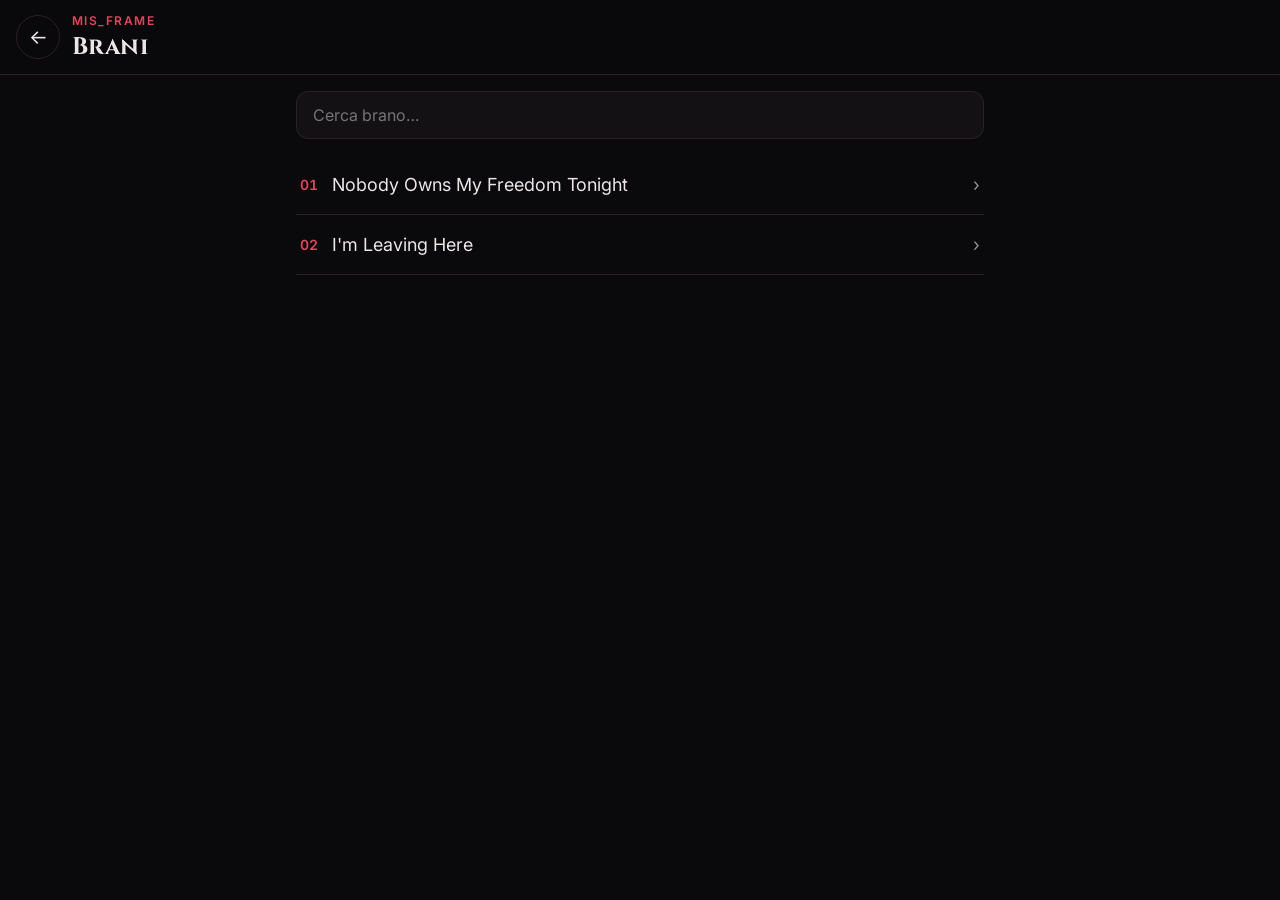
==== brani.html @ 932f3bbf "Sito Mis_Frame: frontpage e area di studio brani - Home: foto, ultima uscita con video, prossima usc" ====
<!DOCTYPE html>
<html lang="it">
<head>
  <meta charset="UTF-8" />
  <meta name="viewport" content="width=device-width, initial-scale=1.0, viewport-fit=cover" />
  <meta name="theme-color" content="#0a090b" />
  <meta name="robots" content="noindex, nofollow" />
  <title>Brani</title>
  <link rel="preconnect" href="https://fonts.googleapis.com" />
  <link rel="preconnect" href="https://fonts.gstatic.com" crossorigin />
  <link href="https://fonts.googleapis.com/css2?family=UnifrakturMaguntia&family=Cinzel:wght@500;700&family=Inter:wght@400;500;600&display=swap" rel="stylesheet" />
  <link rel="stylesheet" href="style.css?v=6" />
</head>
<body class="brani">

  <!-- ELENCO -->
  <section id="vistaElenco">
    <header class="barra">
      <a href="index.html" class="indietro" aria-label="Torna alla home">←</a>
      <div>
        <p id="artistaNome" class="eyebrow"></p>
        <h1>Brani</h1>
      </div>
    </header>
    <div class="contenuto">
      <input id="cerca" class="cerca" type="search" placeholder="Cerca brano…" />
      <ol id="elenco" class="elenco"></ol>
      <p id="vuoto" class="vuoto hidden">Nessun brano ancora caricato.</p>
    </div>
  </section>

  <!-- BRANO -->
  <section id="vistaBrano" class="hidden">
    <header class="barra barra-brano">
      <a href="#" class="indietro" aria-label="Torna all'elenco">←</a>
      <div class="barra-titolo">
        <p id="branoNumero" class="eyebrow"></p>
        <h1 id="branoTitolo"></h1>
      </div>
    </header>

    <div class="player">
      <div class="scelta" role="tablist" aria-label="Traccia">
        <button id="btnGuida" role="tab" data-traccia="guida">Traccia guida</button>
        <button id="btnBase" role="tab" data-traccia="base">Base</button>
      </div>
      <audio id="audio" controls preload="metadata"></audio>
      <p id="audioInfo" class="nota"></p>
    </div>

    <div class="strumenti">
      <button id="testoMeno" aria-label="Testo più piccolo">A−</button>
      <button id="testoPiu" aria-label="Testo più grande">A+</button>
      <span class="spazio"></span>
      <button id="prec" aria-label="Brano precedente">‹ Prec</button>
      <button id="succ" aria-label="Brano successivo">Succ ›</button>
    </div>

    <article id="testo" class="testo"></article>
  </section>

  <script src="artist.js?v=8"></script>
  <script src="songs.js?v=4"></script>
  <script>
    const BRANI = window.BRANI || [];
    const $ = (id) => document.getElementById(id);
    const audio = $("audio");

    let corrente = null;
    let traccia = leggi("brani_traccia") || "guida";
    let dimensione = Number(leggi("brani_testo_px")) || 20;
    let caricamento = 0;
    let wakeLock = null;

    function leggi(k) { try { return localStorage.getItem(k); } catch { return null; } }
    function scrivi(k, v) { try { localStorage.setItem(k, v); } catch {} }
    const num = (i) => String(i + 1).padStart(2, "0");

    $("artistaNome").textContent = (window.ARTISTA && window.ARTISTA.nome) || "";

    // ---------- Elenco ----------
    function disegnaElenco() {
      const q = $("cerca").value.trim().toLowerCase();
      const ol = $("elenco");
      ol.innerHTML = "";
      BRANI.forEach((b, i) => {
        if (q && !b.titolo.toLowerCase().includes(q)) return;
        const li = document.createElement("li");
        const a = document.createElement("a");
        a.href = "#" + encodeURIComponent(b.id);
        a.innerHTML = `<span class="n"></span><span class="t"></span><span aria-hidden="true">›</span>`;
        a.querySelector(".n").textContent = num(i);
        a.querySelector(".t").textContent = b.titolo;
        li.appendChild(a);
        ol.appendChild(li);
      });
      $("vuoto").classList.toggle("hidden", BRANI.length > 0);
    }
    $("cerca").addEventListener("input", disegnaElenco);

    // ---------- Brano ----------
    function apriBrano(b) {
      corrente = b;
      const i = BRANI.indexOf(b);
      document.title = b.titolo;
      $("branoNumero").textContent = `Brano ${num(i)} di ${BRANI.length}`;
      $("branoTitolo").textContent = b.titolo;
      $("prec").disabled = i <= 0;
      $("succ").disabled = i >= BRANI.length - 1;

      audio.pause();
      impostaTraccia(traccia, false);
      caricaTesto(b);
      window.scrollTo(0, 0);
    }

    function impostaTraccia(t, mantieniPosizione = true) {
      if (!corrente) return;
      // se una delle due manca, usa quella disponibile
      if (!corrente[t]) t = corrente.guida ? "guida" : "base";
      traccia = t;
      scrivi("brani_traccia", t);

      $("btnGuida").setAttribute("aria-selected", t === "guida");
      $("btnBase").setAttribute("aria-selected", t === "base");
      $("btnGuida").disabled = !corrente.guida;
      $("btnBase").disabled = !corrente.base;

      const src = corrente[t];
      if (!src) {
        audio.removeAttribute("src");
        audio.load();
        $("audioInfo").textContent = "Audio non ancora disponibile.";
        return;
      }

      const pos = mantieniPosizione ? audio.currentTime : 0;
      const suonava = mantieniPosizione && !audio.paused;
      $("audioInfo").textContent = "";
      audio.src = encodeURI(src);
      audio.addEventListener("loadedmetadata", function riprendi() {
        audio.removeEventListener("loadedmetadata", riprendi);
        if (pos) audio.currentTime = Math.min(pos, audio.duration || pos);
        if (suonava) audio.play().catch(() => {});
      });
      audio.load();
    }

    audio.addEventListener("error", () => {
      if (audio.getAttribute("src")) $("audioInfo").textContent = "File audio non trovato.";
    });

    $("btnGuida").addEventListener("click", () => impostaTraccia("guida"));
    $("btnBase").addEventListener("click", () => impostaTraccia("base"));

    async function caricaTesto(b) {
      const id = ++caricamento;
      const box = $("testo");
      box.innerHTML = '<p class="nota">Caricamento testo…</p>';
      let txt = "";
      if (b.testo) {
        try {
          const r = await fetch(encodeURI(b.testo),{ cache: "no-cache" });
          if (r.ok) txt = await r.text();
        } catch {}
      }
      if (id !== caricamento) return;
      box.innerHTML = "";
      if (!txt.trim()) {
        box.innerHTML = '<p class="nota">Testo non ancora disponibile.</p>';
        return;
      }
      const strofe = txt.replace(/\r/g, "").trim().split(/\n\s*\n/);
      for (const s of strofe) {
        const div = document.createElement("div");
        div.className = "strofa";
        for (const riga of s.split("\n")) {
          const r = riga.trim();
          const m = r.match(/^\[(.+)\]$/);
          const p = document.createElement("p");
          if (m) { p.className = "etichetta"; p.textContent = m[1]; }
          else p.textContent = r;
          div.appendChild(p);
        }
        box.appendChild(div);
      }
    }

    // ---------- Dimensione testo ----------
    function applicaDimensione() {
      document.documentElement.style.setProperty("--testo-px", dimensione + "px");
      scrivi("brani_testo_px", dimensione);
    }
    $("testoMeno").addEventListener("click", () => { dimensione = Math.max(14, dimensione - 2); applicaDimensione(); });
    $("testoPiu").addEventListener("click", () => { dimensione = Math.min(40, dimensione + 2); applicaDimensione(); });
    applicaDimensione();

    // ---------- Navigazione ----------
    function vai(delta) {
      const i = BRANI.indexOf(corrente) + delta;
      if (BRANI[i]) location.hash = encodeURIComponent(BRANI[i].id);
    }
    $("prec").addEventListener("click", () => vai(-1));
    $("succ").addEventListener("click", () => vai(1));

    function instrada() {
      const id = decodeURIComponent(location.hash.slice(1));
      const b = BRANI.find((x) => x.id === id);
      $("vistaElenco").classList.toggle("hidden", !!b);
      $("vistaBrano").classList.toggle("hidden", !b);
      if (b) {
        if (b !== corrente) apriBrano(b);
      } else {
        audio.pause();
        corrente = null;
        document.title = "Brani";
        disegnaElenco();
      }
    }
    window.addEventListener("hashchange", instrada);

    // ---------- Schermo sempre acceso durante la riproduzione ----------
    async function tieniAcceso() {
      try { if ("wakeLock" in navigator && !wakeLock) wakeLock = await navigator.wakeLock.request("screen"); } catch {}
    }
    function rilascia() { try { wakeLock && wakeLock.release(); } catch {} wakeLock = null; }
    audio.addEventListener("play", tieniAcceso);
    audio.addEventListener("pause", rilascia);
    audio.addEventListener("ended", rilascia);
    document.addEventListener("visibilitychange", () => {
      if (document.visibilityState === "visible" && !audio.paused) { wakeLock = null; tieniAcceso(); }
    });

    instrada();
  </script>
</body>
</html>
---- style.css ----
:root {
  --sfondo: #0a090b;
  --superficie: #141114;
  --bordo: #2a2026;
  --testo: #ece6e7;
  --tenue: #9b8f94;
  --accento: #e2445c;        /* cremisi chiaro: per testi ed etichette */
  --sangue: #9e1028;         /* cremisi scuro: per pulsanti e sfondi */
  --accento-testo: #ffffff;
  --gotico: "UnifrakturMaguntia", "Old English Text MT", serif;
  --inciso: Cinzel, "Trajan Pro", Georgia, serif;
  --testo-px: 20px;
  --gutter: 16px;
  color-scheme: dark;
}

* { box-sizing: border-box; }

html, body {
  margin: 0;
  background: var(--sfondo);
  color: var(--testo);
  font-family: Inter, system-ui, -apple-system, "Segoe UI", sans-serif;
  font-size: 16px;
  line-height: 1.5;
  -webkit-text-size-adjust: 100%;
}

a { color: inherit; }
img { display: block; max-width: 100%; }
h1, h2 { font-family: var(--inciso); font-weight: 700; margin: 0; line-height: 1.15; letter-spacing: .02em; }
.hidden { display: none !important; }

.eyebrow {
  margin: 0 0 4px;
  color: var(--accento);
  font-size: 12px;
  font-weight: 600;
  letter-spacing: .12em;
  text-transform: uppercase;
}

.contenuto {
  max-width: 720px;
  margin: 0 auto;
  padding: 0 var(--gutter) 48px;
}

.btn {
  display: inline-flex;
  align-items: center;
  justify-content: center;
  min-height: 48px;
  padding: 0 22px;
  border-radius: 999px;
  border: 1px solid var(--bordo);
  background: var(--superficie);
  color: var(--testo);
  font-weight: 600;
  text-decoration: none;
}
.btn {
  border-radius: 2px;
  font-family: var(--inciso);
  letter-spacing: .08em;
  text-transform: uppercase;
  font-size: 14px;
}
.btn-primario {
  background: var(--sangue);
  border-color: var(--accento);
  color: var(--accento-testo);
  box-shadow: 0 0 24px rgba(158, 16, 40, .45);
}

button {
  font: inherit;
  color: var(--testo);
  background: var(--superficie);
  border: 1px solid var(--bordo);
  border-radius: 10px;
  min-height: 44px;
  padding: 0 14px;
  cursor: pointer;
}
button:disabled { opacity: .35; cursor: default; }

/* ---------- HOME ---------- */

/* Sfondo tenue fisso (position: fixed funziona anche su iPhone) */
.home::before {
  content: "";
  position: fixed;
  inset: 0;
  z-index: -1;
  background-image: var(--sfondo-pagina, none);
  background-size: cover;
  background-position: center;
  opacity: .12;
  filter: blur(1px) saturate(.8);
  pointer-events: none;
}
.home { background: var(--sfondo); isolation: isolate; }
.home .contenuto { position: relative; }
.home .blocco { border-bottom: 0; }
.home .blocco + .blocco::before {
  left: 0;
  right: 0;
  transform: none;
  padding: 0;
  text-align: center;
  background:
    linear-gradient(to right, transparent, var(--bordo) 25%, var(--bordo) 44%, transparent 46%, transparent 54%, var(--bordo) 56%, var(--bordo) 75%, transparent)
    center / 100% 1px no-repeat;
}

.hero {
  position: relative;
  min-height: 78vh;
  min-height: 78svh;
  display: flex;
  align-items: flex-end;
  overflow: hidden;
  background:
    radial-gradient(ellipse at 50% 30%, rgba(158, 16, 40, .35) 0%, transparent 60%),
    radial-gradient(ellipse at 50% 120%, #1a0a0f 0%, var(--sfondo) 70%);
}
.hero-foto { filter: saturate(.9) contrast(1.05); object-position: center 20%; }
.hero-foto {
  position: absolute;
  inset: 0;
  width: 100%;
  height: 100%;
  object-fit: cover;
}
.hero::after {
  content: "";
  position: absolute;
  inset: 0;
  background:
    radial-gradient(ellipse at center, transparent 45%, rgba(10, 9, 11, .7) 100%),
    linear-gradient(to bottom, rgba(10,9,11,0) 35%, rgba(10,9,11,.8) 72%, var(--sfondo) 100%);
}
.hero-testo {
  position: relative;
  z-index: 1;
  width: 100%;
  max-width: 720px;
  margin: 0 auto;
  padding: 0 var(--gutter) 32px;
}
.hero-testo { text-align: center; }
.hero h1 {
  font-family: var(--gotico);
  font-weight: 400;
  letter-spacing: 0;
  font-size: clamp(58px, 18vw, 120px);
  line-height: 1;
  margin: 6px 0 28px;
  text-shadow: 0 0 30px rgba(226, 68, 92, .35), 0 2px 0 #000;
}
.home .eyebrow { font-family: var(--inciso); letter-spacing: .3em; }

.blocco { padding: 32px 0; border-bottom: 1px solid var(--bordo); position: relative; }
.blocco + .blocco::before {
  content: "✠";
  position: absolute;
  top: -11px;
  left: 50%;
  transform: translateX(-50%);
  padding: 0 12px;
  background: var(--sfondo);
  color: var(--sangue);
  font-size: 16px;
  line-height: 20px;
}
.blocco:last-of-type { border-bottom: 0; }
.sezione { font-size: 16px; letter-spacing: .25em; text-transform: uppercase; color: var(--tenue); margin-bottom: 16px; text-align: center; }
.bio { margin: 0; font-size: 18px; color: var(--testo); opacity: .9; }

/* Ultima uscita in evidenza */
.in-evidenza { text-align: center; }
.in-evidenza .eyebrow { letter-spacing: .3em; font-family: var(--inciso); margin-bottom: 16px; }
.evidenza-media {
  width: min(100%, 440px);
  aspect-ratio: 1;
  margin: 0 auto 20px;
  border: 1px solid var(--bordo);
  box-shadow: 0 0 60px rgba(158, 16, 40, .35), 0 20px 50px rgba(0,0,0,.7);
  background: var(--superficie);
}
.evidenza-media img, .evidenza-media video { width: 100%; height: 100%; object-fit: cover; display: block; }
.in-evidenza h2 { font-size: 30px; }
.in-evidenza .nota { margin: 6px 0 20px; }

/* Pulsante play estratti */
.play {
  display: grid;
  place-items: center;
  width: 56px;
  height: 56px;
  min-height: 0;
  padding: 0;
  border-radius: 50%;
  border: 1px solid var(--accento);
  background: var(--sangue);
  color: #fff;
  box-shadow: 0 0 20px rgba(158, 16, 40, .5);
  flex-shrink: 0;
}
.play::before { content: "▶"; font-size: 20px; margin-left: 3px; line-height: 1; }
.in-play .play::before { content: "❚❚"; font-size: 15px; margin-left: 0; letter-spacing: -2px; }
.barra-avanz { height: 3px; background: rgba(255,255,255,.12); overflow: hidden; }
.barra-avanz span { display: block; height: 100%; width: 0; background: var(--accento); transition: width .25s linear; }

/* Player in evidenza */
.player-estratto {
  display: flex;
  align-items: center;
  gap: 14px;
  max-width: 440px;
  margin: 0 auto 22px;
  text-align: left;
}
.player-estratto .barra-avanz { flex: 1; }
.player-estratto .durata { color: var(--tenue); font-size: 13px; font-variant-numeric: tabular-nums; min-width: 32px; }

/* Discografia */
.disco-cover { position: relative; margin-bottom: 8px; }
.disco-cover img { margin-bottom: 0 !important; }
.disco-cover .play {
  position: absolute;
  right: 8px;
  bottom: 11px;
  width: 44px;
  height: 44px;
}
.disco-cover .play::before { font-size: 15px; }
.disco-cover.in-play .play::before { font-size: 12px; }
.disco-cover .barra-avanz { position: absolute; left: 1px; right: 1px; bottom: 1px; }
.disco-link { margin-top: 6px; font-size: 13px; color: var(--accento); text-decoration: none; }
.disco { display: grid; grid-template-columns: repeat(2, 1fr); gap: 16px; }
.disco-voce { display: flex; flex-direction: column; gap: 2px; text-decoration: none; }
.disco-voce img { width: 100%; aspect-ratio: 1; object-fit: cover; border: 1px solid var(--bordo); margin-bottom: 8px; }
.disco-voce strong { font-family: var(--inciso); font-size: 15px; line-height: 1.25; }
.disco-voce .nota { font-size: 13px; }
a.disco-voce:hover img { border-color: var(--accento); }

.link-lista { display: grid; gap: 10px; }
.link-lista.compatta { grid-template-columns: repeat(2, 1fr); }
.link-voce {
  display: flex;
  justify-content: space-between;
  align-items: center;
  min-height: 54px;
  padding: 0 18px;
  border: 1px solid var(--bordo);
  border-radius: 2px;
  background: var(--superficie);
  text-decoration: none;
  font-weight: 500;
}
.link-voce:active, .link-voce:hover { border-color: var(--accento); background: #1d1418; }
.link-voce span:last-child { color: var(--tenue); }

.piede { padding-top: 28px; color: var(--tenue); font-size: 14px; }
.piede p { margin: 4px 0; }

/* ---------- BRANI ---------- */

.barra {
  position: sticky;
  top: 0;
  z-index: 5;
  display: flex;
  align-items: center;
  gap: 12px;
  padding: 12px var(--gutter);
  padding-top: max(12px, env(safe-area-inset-top));
  background: rgba(10,9,11,.93);
  backdrop-filter: blur(10px);
  -webkit-backdrop-filter: blur(10px);
  border-bottom: 1px solid var(--bordo);
}
.barra h1 { font-size: 24px; }
.barra-titolo { min-width: 0; }
.barra-titolo h1 { font-size: 21px; overflow-wrap: anywhere; }
.indietro {
  flex-shrink: 0;
  display: grid;
  place-items: center;
  width: 44px;
  height: 44px;
  border-radius: 50%;
  border: 1px solid var(--bordo);
  text-decoration: none;
  font-size: 20px;
}

.cerca {
  width: 100%;
  margin: 16px 0;
  min-height: 48px;
  padding: 0 16px;
  border-radius: 12px;
  border: 1px solid var(--bordo);
  background: var(--superficie);
  color: var(--testo);
  font: inherit;
  font-size: 16px; /* evita lo zoom automatico su iPhone */
}

.elenco { list-style: none; margin: 0; padding: 0; }
.elenco a {
  display: flex;
  align-items: center;
  gap: 14px;
  min-height: 60px;
  padding: 0 4px;
  border-bottom: 1px solid var(--bordo);
  text-decoration: none;
  font-size: 18px;
}
.elenco .n { color: var(--accento); font-variant-numeric: tabular-nums; font-weight: 600; font-size: 14px; }
.elenco .t { flex: 1; }
.elenco a span:last-child { color: var(--tenue); }
.vuoto, .nota { color: var(--tenue); }
.vuoto { text-align: center; padding: 48px 0; }

.player, .strumenti, .testo { max-width: 720px; margin: 0 auto; padding-left: var(--gutter); padding-right: var(--gutter); }

.player { padding-top: 16px; }
.scelta {
  display: grid;
  grid-template-columns: 1fr 1fr;
  gap: 4px;
  padding: 4px;
  border-radius: 14px;
  background: var(--superficie);
  border: 1px solid var(--bordo);
}
.scelta button { border: 0; background: transparent; border-radius: 10px; font-weight: 600; min-height: 46px; }
.scelta button[aria-selected="true"] { background: var(--sangue); color: var(--accento-testo); }
audio { width: 100%; margin-top: 12px; }
.player .nota { margin: 6px 0 0; font-size: 14px; min-height: 1em; }

.strumenti { display: flex; gap: 8px; padding-top: 8px; padding-bottom: 8px; }
.strumenti .spazio { flex: 1; }

.testo {
  padding-top: 12px;
  padding-bottom: calc(64px + env(safe-area-inset-bottom));
  font-size: var(--testo-px);
  line-height: 1.55;
}
.strofa { margin-bottom: 1.4em; }
.strofa p { margin: 0; }
.etichetta {
  color: var(--accento);
  font-size: .62em;
  font-weight: 600;
  letter-spacing: .1em;
  text-transform: uppercase;
  margin-bottom: .3em !important;
}

@media (min-width: 720px) {
  .link-lista { grid-template-columns: repeat(2, 1fr); }
  .link-lista.compatta { grid-template-columns: repeat(4, 1fr); }
  .disco { grid-template-columns: repeat(3, 1fr); }
  .hero { min-height: 92vh; }
}
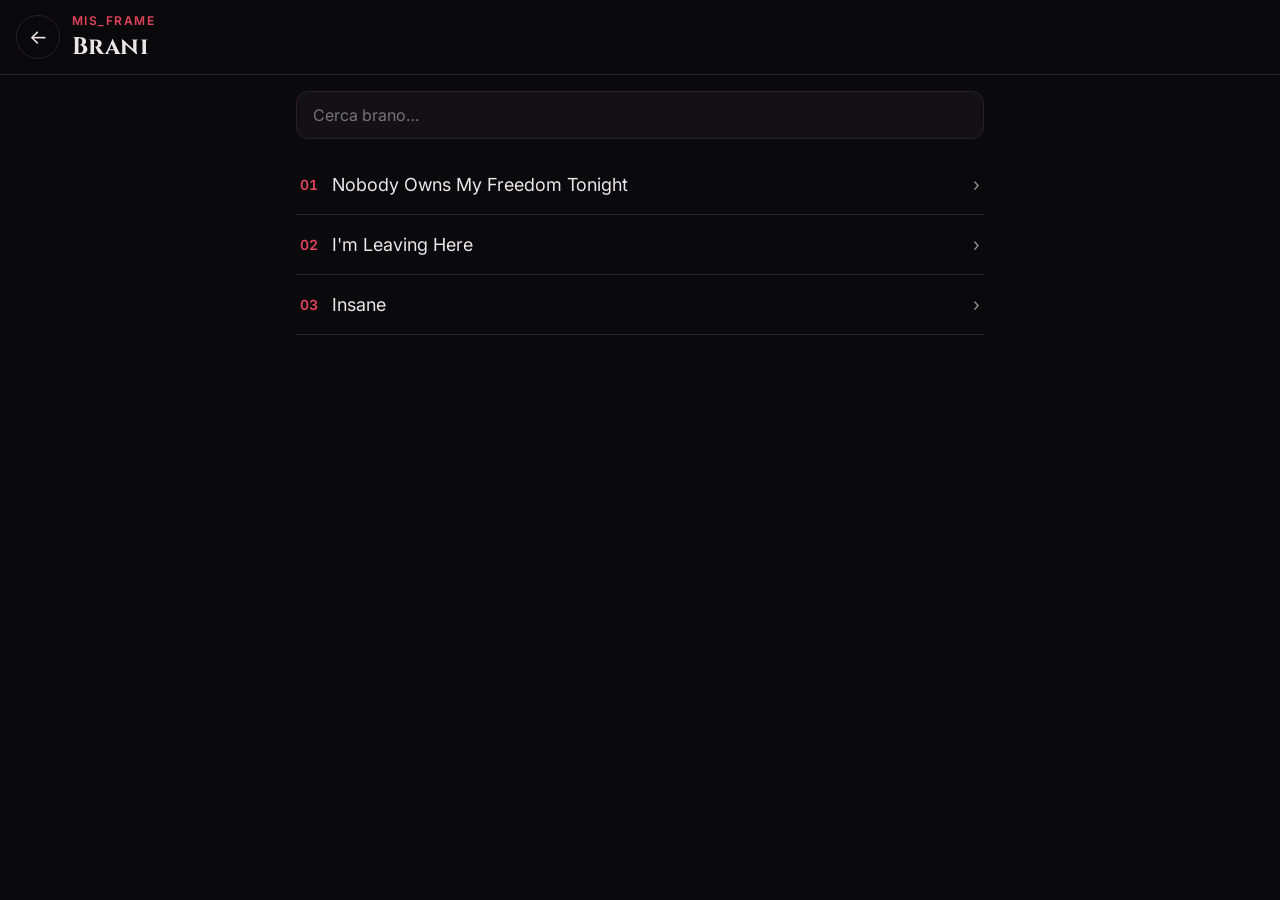
==== commit 1b7f9a9c: "Aggiunge il brano di studio Insane - Traccia guida e base a 192 kbps, testo - Spazio prima delle eti" ====
--- a/brani.html
+++ b/brani.html
@@ -9,7 +9,7 @@
   <link rel="preconnect" href="https://fonts.googleapis.com" />
   <link rel="preconnect" href="https://fonts.gstatic.com" crossorigin />
   <link href="https://fonts.googleapis.com/css2?family=UnifrakturMaguntia&family=Cinzel:wght@500;700&family=Inter:wght@400;500;600&display=swap" rel="stylesheet" />
-  <link rel="stylesheet" href="style.css?v=6" />
+  <link rel="stylesheet" href="style.css?v=7" />
 </head>
 <body class="brani">
 
@@ -60,7 +60,7 @@
   </section>
 
   <script src="artist.js?v=8"></script>
-  <script src="songs.js?v=4"></script>
+  <script src="songs.js?v=5"></script>
   <script>
     const BRANI = window.BRANI || [];
     const $ = (id) => document.getElementById(id);
--- a/style.css
+++ b/style.css
@@ -363,6 +363,10 @@
   text-transform: uppercase;
   margin-bottom: .3em !important;
 }
+/* etichetta in mezzo a una strofa (testo senza righe vuote): stacca dalla parte prima */
+.strofa .etichetta:not(:first-child) {
+  margin-top: 1.4em !important;
+}
 
 @media (min-width: 720px) {
   .link-lista { grid-template-columns: repeat(2, 1fr); }
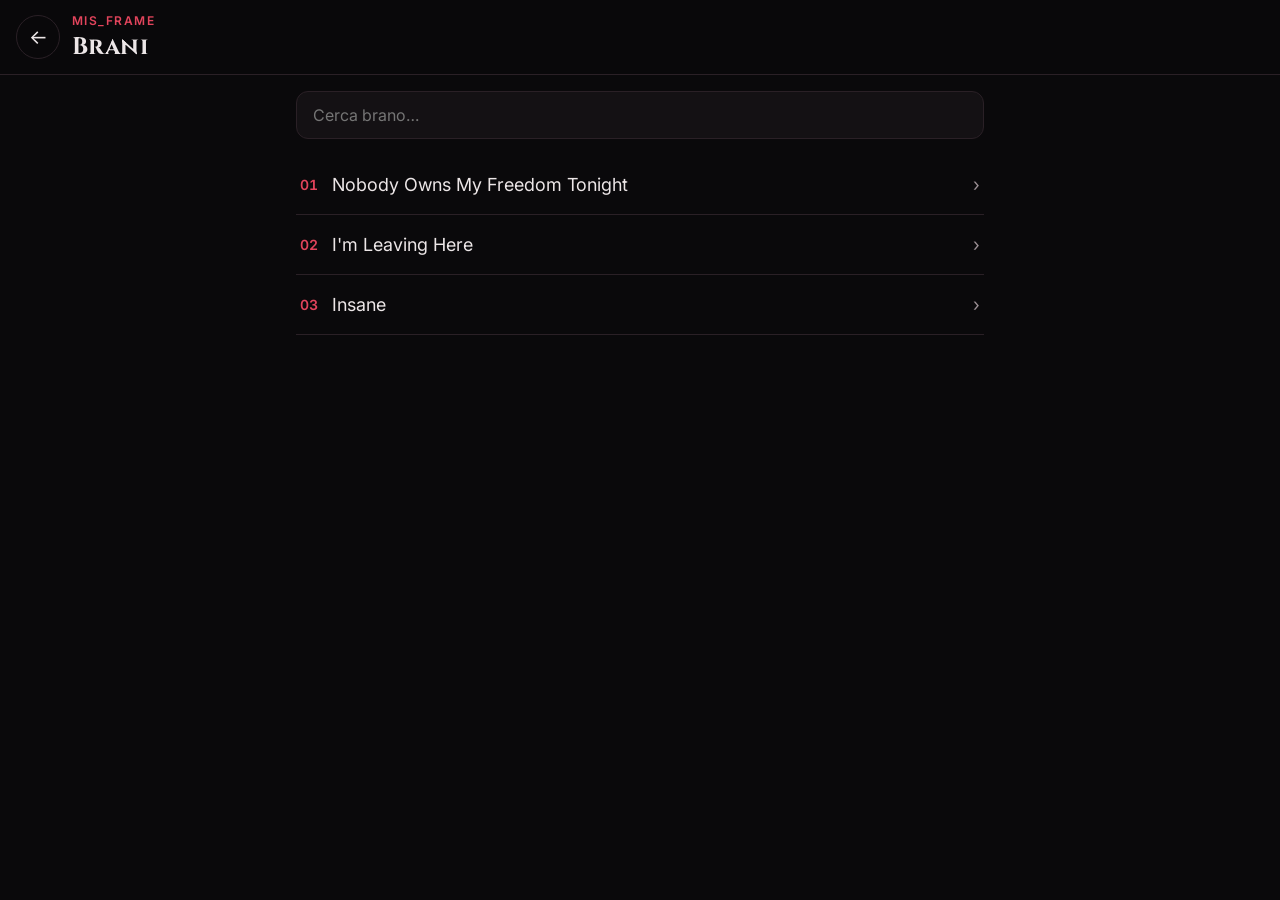
==== commit e001e95b: "Home strutturata come l'EPK e scelta lingua IT/EN Numeri, About con generi, sezione live con schede " ====
--- a/brani.html
+++ b/brani.html
@@ -9,7 +9,7 @@
   <link rel="preconnect" href="https://fonts.googleapis.com" />
   <link rel="preconnect" href="https://fonts.gstatic.com" crossorigin />
   <link href="https://fonts.googleapis.com/css2?family=UnifrakturMaguntia&family=Cinzel:wght@500;700&family=Inter:wght@400;500;600&display=swap" rel="stylesheet" />
-  <link rel="stylesheet" href="style.css?v=7" />
+  <link rel="stylesheet" href="style.css?v=15" />
 </head>
 <body class="brani">
 
@@ -59,7 +59,7 @@
     <article id="testo" class="testo"></article>
   </section>
 
-  <script src="artist.js?v=8"></script>
+  <script src="artist.js?v=10"></script>
   <script src="songs.js?v=5"></script>
   <script>
     const BRANI = window.BRANI || [];
--- a/style.css
+++ b/style.css
@@ -125,7 +125,7 @@
     radial-gradient(ellipse at 50% 30%, rgba(158, 16, 40, .35) 0%, transparent 60%),
     radial-gradient(ellipse at 50% 120%, #1a0a0f 0%, var(--sfondo) 70%);
 }
-.hero-foto { filter: saturate(.9) contrast(1.05); object-position: center 20%; }
+.hero-foto { filter: saturate(.9) contrast(1.05); object-position: center top; }
 .hero-foto {
   position: absolute;
   inset: 0;
@@ -176,7 +176,74 @@
 }
 .blocco:last-of-type { border-bottom: 0; }
 .sezione { font-size: 16px; letter-spacing: .25em; text-transform: uppercase; color: var(--tenue); margin-bottom: 16px; text-align: center; }
-.bio { margin: 0; font-size: 18px; color: var(--testo); opacity: .9; }
+.bio { font-size: 18px; color: var(--testo); opacity: .9; }
+.bio p { margin: 0 0 1em; }
+.bio p:last-child { margin-bottom: 0; }
+
+/* Carosello foto */
+.carosello-cornice {
+  position: relative;
+  width: min(100%, 440px);
+  margin: 0 auto;
+  border: 1px solid var(--bordo);
+  box-shadow: 0 0 60px rgba(158, 16, 40, .35), 0 20px 50px rgba(0,0,0,.7);
+  background: var(--superficie);
+}
+.carosello {
+  display: flex;
+  overflow-x: auto;
+  scroll-snap-type: x mandatory;
+  scrollbar-width: none;
+  overscroll-behavior-x: contain;
+}
+.carosello::-webkit-scrollbar { display: none; }
+.carosello img {
+  flex: 0 0 100%;
+  width: 100%;
+  aspect-ratio: 3 / 4;
+  object-fit: cover;
+  object-position: center 15%;
+  scroll-snap-align: center;
+  display: block;
+}
+.carosello img.intera { object-fit: contain; background: #000; }
+.freccia {
+  position: absolute;
+  top: 50%;
+  transform: translateY(-50%);
+  width: 40px;
+  height: 40px;
+  min-height: 0;
+  padding: 0 0 4px;
+  border-radius: 50%;
+  border: 1px solid rgba(255,255,255,.18);
+  background: rgba(10, 9, 11, .55);
+  color: #fff;
+  font-size: 26px;
+  line-height: 1;
+}
+.freccia-sx { left: 8px; }
+.freccia-dx { right: 8px; }
+.punti { display: flex; justify-content: center; gap: 4px; margin-top: 14px; }
+.punti button {
+  width: 24px;
+  height: 24px;
+  min-height: 0;
+  padding: 0;
+  border: 0;
+  background: none;
+  display: grid;
+  place-items: center;
+}
+.punti button::before {
+  content: "";
+  width: 8px;
+  height: 8px;
+  border-radius: 50%;
+  background: rgba(255, 255, 255, .3);
+  transition: background .2s, transform .2s;
+}
+.punti button.attivo::before { background: var(--accento); transform: scale(1.25); }
 
 /* Ultima uscita in evidenza */
 .in-evidenza { text-align: center; }
@@ -374,3 +441,127 @@
   .disco { grid-template-columns: repeat(3, 1fr); }
   .hero { min-height: 92vh; }
 }
+
+/* Nascosto alla vista ma letto da screen reader e motori di ricerca
+   (il nome è già scritto nella foto dell'header) */
+.solo-lettori {
+  position: absolute !important;
+  width: 1px; height: 1px;
+  margin: -1px; padding: 0; border: 0;
+  overflow: hidden;
+  clip: rect(0 0 0 0);
+  white-space: nowrap;
+}
+.hero .eyebrow { margin-bottom: 10px; }
+
+/* Desktop: la foto dell'header si vede intera, ai lati la stessa foto sfocata */
+@media (min-width: 700px) {
+  .hero { min-height: 92vh; }
+  .hero::before {
+    content: "";
+    position: absolute;
+    inset: -40px;
+    background: var(--hero-sfondo, none) center / cover no-repeat;
+    filter: blur(28px) brightness(.55) saturate(.9);
+  }
+  .hero-foto { object-fit: contain; object-position: center top; }
+}
+
+/* ---------- Struttura EPK ---------- */
+
+/* Selettore lingua */
+.lingua {
+  display: inline-flex;
+  margin-top: 22px;
+  border: 1px solid rgba(255, 255, 255, .22);
+  border-radius: 999px;
+  background: rgba(10, 9, 11, .55);
+  overflow: hidden;
+}
+.hero-testo .lingua { display: flex; width: max-content; margin-left: auto; margin-right: auto; }
+.lingua a {
+  min-width: 44px;
+  min-height: 36px;
+  display: grid;
+  place-items: center;
+  padding: 0 12px;
+  font-family: var(--inciso);
+  font-size: 13px;
+  font-weight: 700;
+  letter-spacing: .12em;
+  text-decoration: none;
+  color: var(--tenue);
+}
+.lingua a[aria-current] { background: var(--sangue); color: #fff; }
+
+/* Header */
+.luogo { margin: 0 0 14px; color: var(--tenue); font-size: 14px; letter-spacing: .04em; }
+.motto {
+  margin: 0 0 26px;
+  font-family: var(--inciso);
+  font-weight: 700;
+  font-size: 15px;
+  letter-spacing: .14em;
+  text-transform: uppercase;
+  text-shadow: 0 2px 8px #000;
+}
+
+/* Numeri */
+.numeri { display: grid; grid-template-columns: repeat(3, 1fr); gap: 10px; text-align: center; }
+.numero { display: flex; flex-direction: column; gap: 4px; }
+.numero strong {
+  font-family: var(--inciso);
+  font-size: clamp(28px, 9vw, 40px);
+  line-height: 1.1;
+  color: var(--testo);
+  text-shadow: 0 0 24px rgba(226, 68, 92, .35);
+}
+.numero-titolo { color: var(--accento); font-size: 12px; font-weight: 600; line-height: 1.3; }
+.numero .nota { font-size: 12px; line-height: 1.3; }
+
+/* Titoli grandi (About, Ready for the next stage) */
+.titolo-grande {
+  font-size: clamp(30px, 9vw, 44px);
+  text-transform: uppercase;
+  text-align: center;
+  margin-bottom: 8px;
+}
+.titolo-grande .accento, .accento { color: var(--accento); }
+.eyebrow.centrata { text-align: center; margin-bottom: 20px; letter-spacing: .3em; }
+
+/* Schede */
+.scheda {
+  margin-top: 16px;
+  padding: 18px 20px;
+  border: 1px solid var(--bordo);
+  border-radius: 14px;
+  background: rgba(20, 17, 20, .85);
+}
+.scheda h3 {
+  margin: 0 0 8px;
+  font-family: var(--inciso);
+  font-size: 16px;
+  letter-spacing: .08em;
+  text-transform: uppercase;
+  color: var(--accento);
+}
+.scheda p { margin: 0; color: var(--tenue); font-size: 15px; }
+.scheda-etichetta {
+  margin: 0 0 10px !important;
+  color: var(--accento) !important;
+  font-size: 12px !important;
+  font-weight: 600;
+  letter-spacing: .14em;
+  text-transform: uppercase;
+}
+.generi-lista { color: var(--testo) !important; font-weight: 600; font-size: 15px !important; white-space: pre-wrap; }
+.schede { display: grid; gap: 0 14px; }
+.live-testo { font-size: 17px; opacity: .9; margin: 16px 0 8px; }
+
+.info-live { display: grid; grid-template-columns: 1fr 1fr; gap: 14px 16px; margin: 0; }
+.info-live dt { color: var(--tenue); font-size: 11px; font-weight: 600; letter-spacing: .12em; text-transform: uppercase; }
+.info-live dd { margin: 2px 0 0; font-weight: 600; }
+
+@media (min-width: 600px) {
+  .schede { grid-template-columns: 1fr 1fr; }
+}
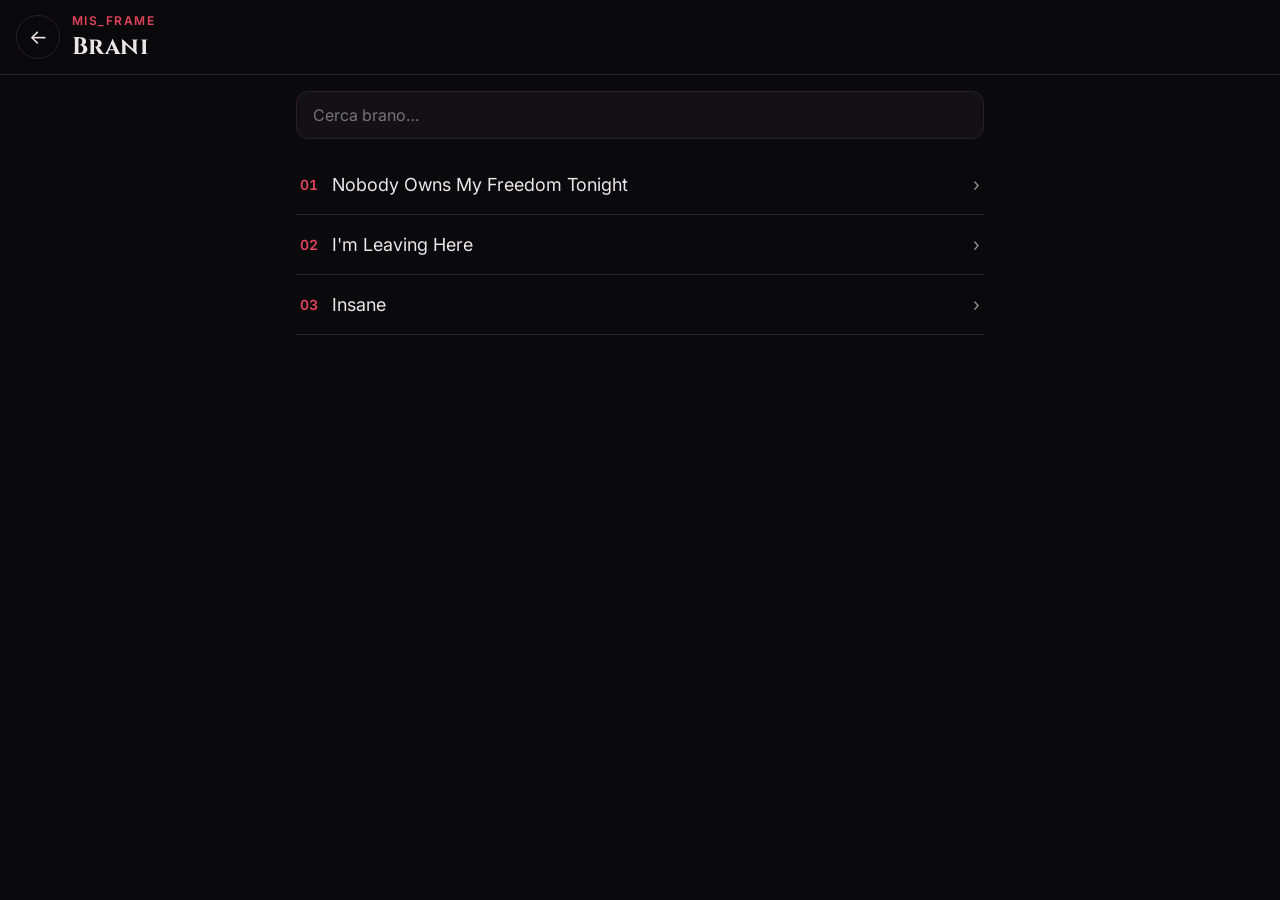
==== commit 3149f193: "Nuova copertina di A World Without Rules Co-Authored-By: Claude Opus 5.5 <noreply@anthropic.com>" ====
--- a/brani.html
+++ b/brani.html
@@ -59,7 +59,7 @@
     <article id="testo" class="testo"></article>
   </section>
 
-  <script src="artist.js?v=10"></script>
+  <script src="artist.js?v=11"></script>
   <script src="songs.js?v=5"></script>
   <script>
     const BRANI = window.BRANI || [];
